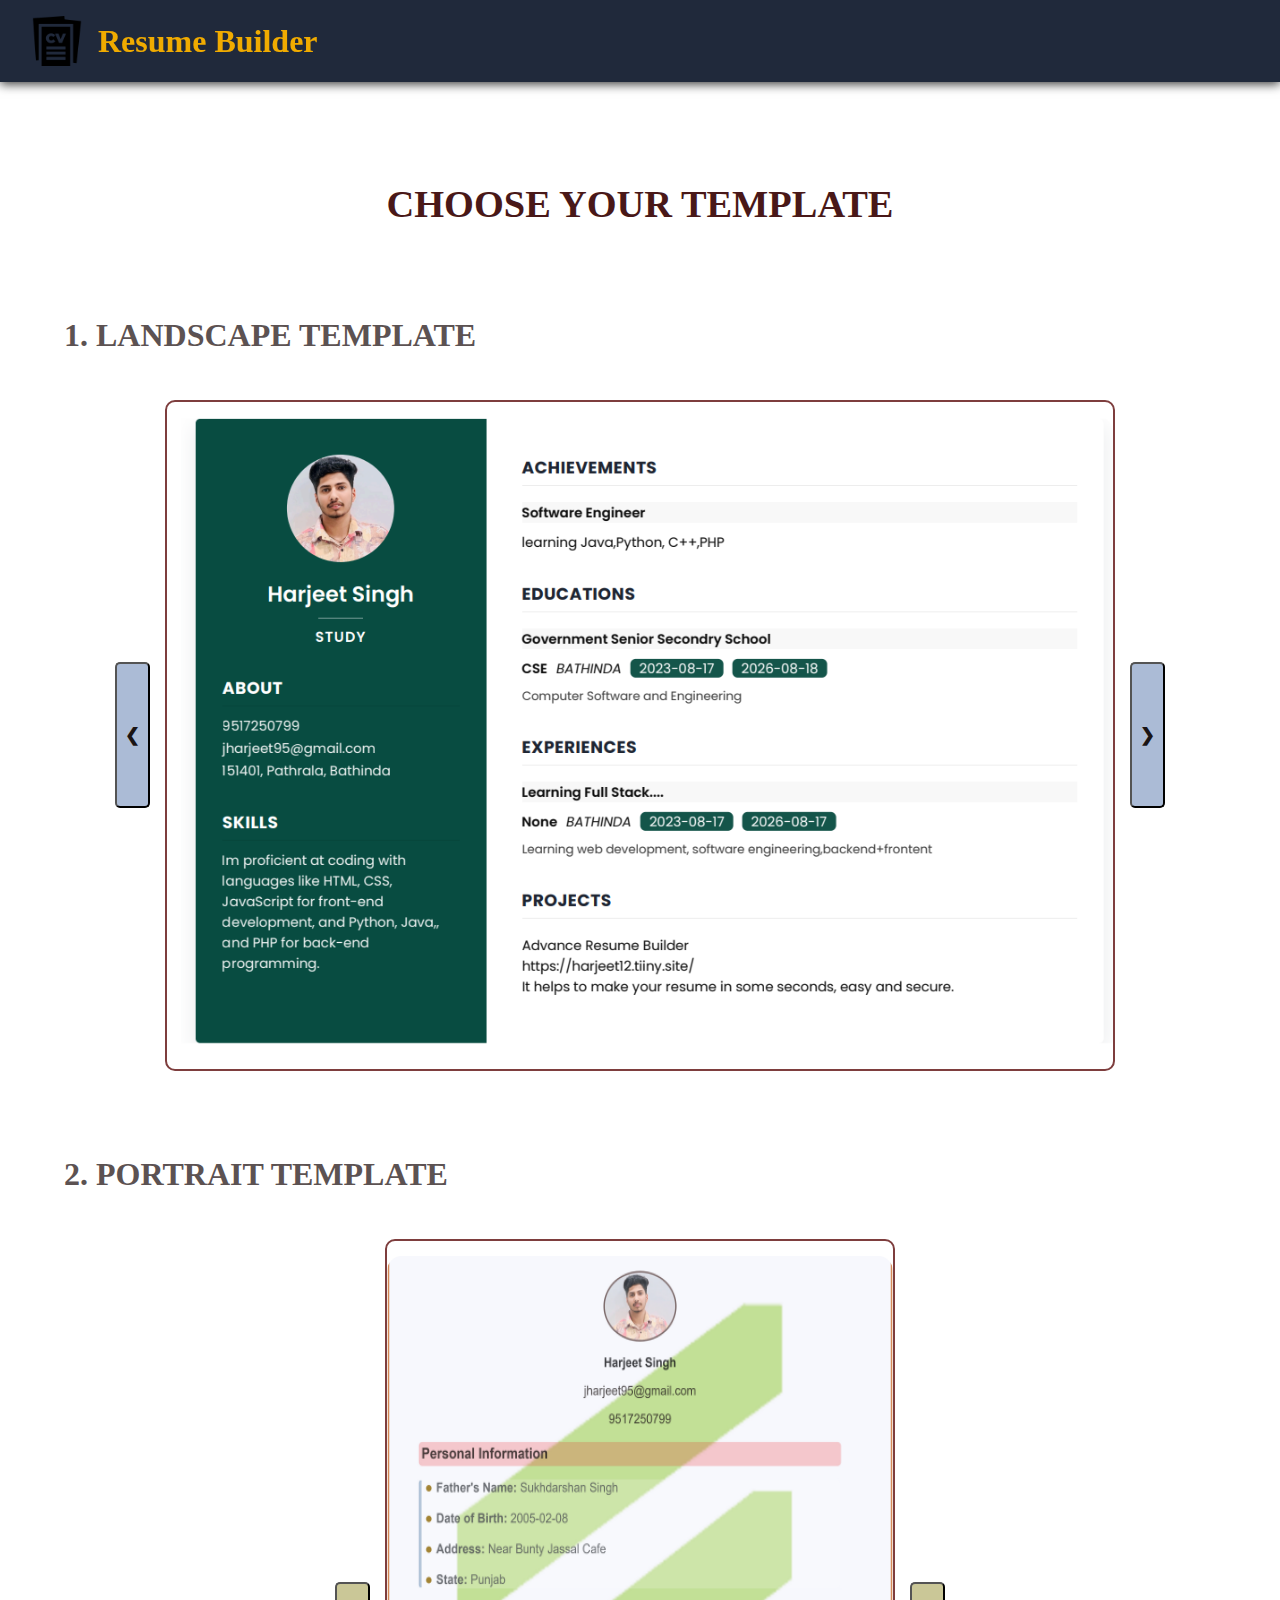
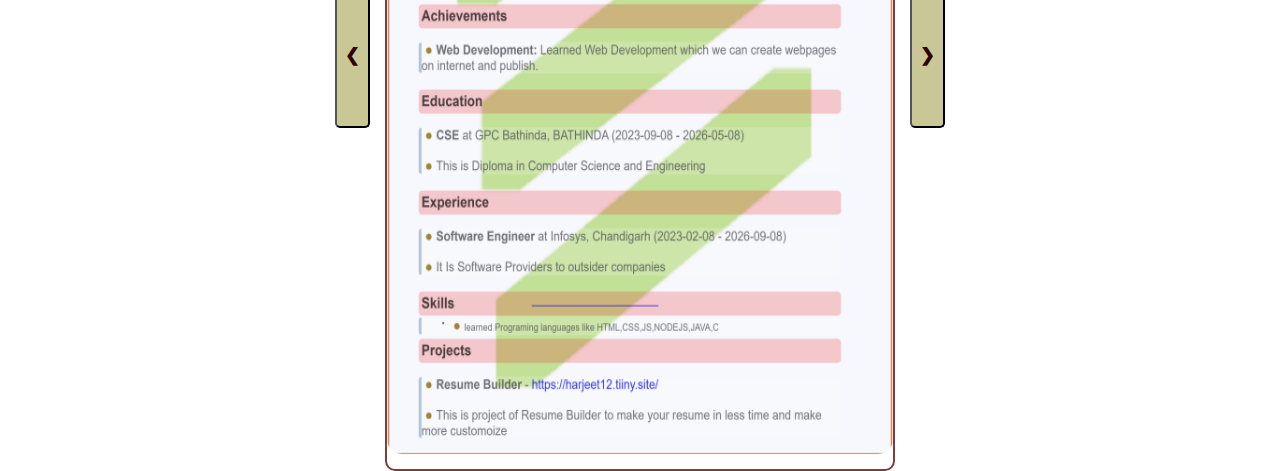
==== assets1/index.html @ 6966cf61 "Initial commit" ====
<!DOCTYPE html>
<html lang="en">

<head>
  <meta charset="UTF-8">
  <meta name="viewport" content="width=device-width, initial-scale=1.0">
  <title>Slide Left to Right</title>
  <style>
    /* Your existing CSS styles */
    .navbar {
      padding: 1rem 2rem;
      background: rgba(20, 30, 48, 0.95);
      box-shadow: 0 2px 10px rgba(0, 0, 0, 0.8);
      position: sticky;
      top: 0;
      z-index: 100;
    }

    .navbar .navbar-brand {
      display: flex;
      align-items: center;
      text-decoration: none;
    }

    .navbar .navbar-brand-icon {
      width: 50px;
      height: 50px;
      margin-right: 1rem;
      transition: transform 0.5s ease;
    }

    .navbar .navbar-brand-icon:hover {
      transform: rotate(360deg);
    }

    .navbar .navbar-brand-text {
      font-size: 2rem;
      font-weight: 700;
      color: #f0ab00;
    }

    .navbar .navbar-toggler-btn {
      display: none;
    }

    @keyframes sparkBorder {
      0% { box-shadow: 0 0 5px #1928ad, 0 0 10px #15014d; }
      50% { box-shadow: 0 0 10px #00ff00, 0 0 20px #00ff00; }
      100% { box-shadow: 0 0 5px #071483, 0 0 10px #3d0977; }
    }

    /* Slideshow Wrappers for outer buttons */
    .slideshow-wrapper {
      position: relative;
      max-width: 950px;
      margin: 20px auto;
    }

    .slideshow-wrapper-2 {
      position: relative;
      max-width: 510px;
      margin: 20px auto;
    }

    .slideshow-container {
      padding: 15px 0;
      margin: 0;
      max-width: 950px;
      max-height: 800px;
      overflow: hidden;
      border: 2px solid #7e3e3e;
      animation: sparkBorder 15s infinite alternate;
      border-radius: 10px;
      position: relative;
      overflow-x: auto;
      overflow-y: hidden;
      white-space: nowrap;
      display: flex;
      scroll-behavior: smooth;
      -webkit-overflow-scrolling: touch;
    }

    .slides {
      display: flex;
      transition: transform 0.5s ease-in-out;
    }

    .slides img {
      width: 100%;
      display: block;
      border-radius: 15px;
    }

    .prev,
    .next {
      position: absolute;
      top: 50%;
      transform: translateY(-50%);
      width: auto;
      padding: 60px 8px;
      color: rgb(26, 20, 20);
      background-color: #abbbd6;
      font-weight: bold;
      font-size: 18px;
      transition: 0.3s ease;
      border-radius: 5px;
      cursor: pointer;
      z-index: 10;
    
    }

    .prev {
      left: -50px;
    }

    .next {
      right: -50px;
    }

    .prev:hover,
    .next:hover {
      background-color: rgb(204, 177, 27);
    }

    .slideshow-container-2 {
      padding: 15px 0;
      margin: 0;
      max-width: 510px;
      max-height: 1000px;
      overflow: hidden;
      border: 2px solid #7e3e3e;
      animation: sparkBorder 15s infinite alternate;
      border-radius: 10px;
      position: relative;
      overflow-x: auto;
      overflow-y: hidden;
      white-space: nowrap;
      display: flex;
      scroll-behavior: smooth;
      -webkit-overflow-scrolling: touch;
    }

    .slides-2 {
      display: flex;
      transition: transform 0.5s ease-in-out;
    }

    .slides-2 img {
      width: 100%;
      display: block;
      border-radius: 15px;
    }

    .prev-2,
    .next-2 {
      position: absolute;
      top: 50%;
      transform: translateY(-50%);
      width: auto;
      padding: 60px 8px;
      color: #2e0303;
      background-color: rgb(202, 199, 151);
      font-weight: bold;
      font-size: 18px;
      transition: 0.3s ease;
      border-radius: 5px;
      cursor: pointer;
      z-index: 10;
    }

    .prev-2 {
      left: -50px;
    }

    .next-2 {
      right: -50px;
    }

    .prev-2:hover,
    .next-2:hover {
      background-color: rgb(139, 141, 11);
    }

    @keyframes pastelBgChange {
      0% { background-color: #f3bec1; }
      25% { background-color: #fdf7ad; }
      50% { background-color: #bde9ee; }
      75% { background-color: #bbf5d2; }
      100% { background-color: #fccccf; }
    }

    body {
      animation: pastelBgChange 10s infinite alternate ease-in-out;
      transition: background-color 3.5s ease-in-out;
      margin: 0;
      background-size: 300% 300%;
    }

    @keyframes gradientFlow {
      0% { background-position: 0% 0%; }
      100% { background-position: 100% 100%; }
    }

    .shape {
      position: absolute;
      opacity: 0.5;
      animation: floatMove 8s infinite alternate ease-in-out;
    }

    .circle {
      width: 120px;
      height: 120px;
      background: rgba(255, 255, 255, 0.3);
      border-radius: 50%;
    }

    .square {
      width: 90px;
      height: 90px;
      background: rgba(255, 255, 255, 0.4);
      transform: rotate(45deg);
    }

    @keyframes floatMove {
      0% { transform: translateY(0px) translateX(0px) scale(1); opacity: 0.8; }
      100% { transform: translateY(-60px) translateX(40px) scale(1.2); opacity: 1; }
    }

    .glow {
      position: absolute;
      background: rgba(255, 255, 255, 0.15);
      border-radius: 50%;
      animation: pulseGlow 5s infinite alternate ease-in-out;
    }

    @keyframes pulseGlow {
      0% { transform: scale(1); opacity: 0.5; }
      100% { transform: scale(1.8); opacity: 0.2; }
    }

    .parallax {
      position: absolute;
      width: 100%;
      height: 100%;
      background: radial-gradient(circle, rgba(255, 255, 255, 0.1) 0%, transparent 70%);
    }

    h1 {
      margin-top: 100px;
      font-size: 2.4rem;
      color: #491818;
      text-align: center;
      text-transform: uppercase;
      font-weight: bold;
      position: relative;
      transition: transform 0.3s ease, text-shadow 0.3s ease;
    }

    h1:hover {
      transform: scale(1.0) rotate(21255deg);
      text-shadow: 0 0 10px #382d1c, 0 0 20px #493e36, 0 0 30px #291c18;
    }

    @keyframes neonGlow {
      0% { text-shadow: 0 0 5px #ff9d00, 0 0 10px #ff7300; }
      50% { text-shadow: 0 0 15px #ff3b00, 0 0 25px #ff7300; }
      100% { text-shadow: 0 0 5px #ff9d00, 0 0 10px #ff7300; }
    }

    h1 {
      animation: neonGlow 1.5s infinite alternate ease-in-out;
    }

    h2 { 
      margin-left: 5%;
      margin-top: 65px;
      font-size: 2rem;
      color: #5c5252;
      text-align: center;
      text-transform: uppercase;
      font-weight: bold;
      position: relative;
      display: inline-block;
      cursor: pointer;
      transition: color 0.3s ease-in-out;
    }

    h2::after {
      content: "";
      position: absolute;
      width: 0%;
      height: 3px;
      bottom: -5px;
      left: 50%;
      background: linear-gradient(90deg, #ff9d00, #ff3b00);
      transition: width 0.4s ease-in-out, left 0.4s ease-in-out;
    }

    h2:hover {
      color: #ff7300;
      text-shadow: 0 0 10px rgba(255, 115, 0, 0.7);
    }

    h2:hover::after {
      width: 100%;
      left: 0%;
    }

    @media (max-width: 1000px){
/* Mobile-First Slideshow Containers with Outer Buttons */
.slideshow-wrapper, .slideshow-wrapper-2 {
  position: relative;
  width: 100%;
  padding: 0 40px; /* Space for outer buttons */
  box-sizing: border-box;
}

.slideshow-container, .slideshow-container-2 {
  padding: 10px 0;
  margin: 15px 0;
  width: 100%;
  overflow: hidden;
  border: 2px solid #7e3e3e;
  border-radius: 8px;
  animation: sparkBorder 15s infinite alternate;
}

/* Navigation Buttons (Outside Containers) */
.prev, .next, .prev-2, .next-2 {
  position: absolute;
  top: 50%;
  transform: translateY(-50%);
  width: 10px;
  height: 10px;
  background-color: #9ca0a7;
  color: #1a1414;
  font-weight: bold;
  font-size: 16px;
  border-radius: 4px;
  border: none;
  cursor: pointer;
  z-index: 10;
  display: flex;
  align-items: center;
  justify-content: center;
  padding: 70px 10px;
margin: 2%;

}

.prev, .prev-2 { left: 0; }
.next, .next-2 { right: 0; }
    }
/* Mobile-specific adjustments */
@media (max-width: 480px) {
  .slideshow-wrapper, .slideshow-wrapper-2 {
    padding: 0 30px;
  }
  
  .prev, .next, .prev-2, .next-2 {
    padding: 30px 5px;
    font-size: 14px;
    margin: 2%;
  }

  h1 {
    font-size: 1.8rem;
    margin-top: 70px;
  }

  h2 {
    font-size: 1.5rem;
    margin-top: 40px;
  }
}


</style>
</head>

<body>
  <nav class="navbar">
    <div class="container">
      <div class="navbar-content">
        <div class="brand-and-toggler">
          <a href="index.html" class="navbar-brand">
            <img src="curriculum-vitae.png" alt="CV Icon" class="navbar-brand-icon" />
            <span class="navbar-brand-text">Resume <span>Builder</span></span>
          </a>
          <button type="button" class="navbar-toggler-btn">
            <div class="bars">
              <div class="bar"></div>
              <div class="bar"></div>
              <div class="bar"></div>
            </div>
          </button>
        </div>
      </div>
    </div>
  </nav>
  <div class="parallax">
    <h1>Choose Your Template</h1>
    <h2>1. Landscape Template</h2>
    <div class="slideshow-wrapper">
      <button class="prev" onclick="prevSlide()">&#10094;</button>
      <div class="slideshow-container">
        <div class="slides">
          <img src="assets/template0/template0.png" alt="Image 1" onclick="goToPage('assets/template0/resume.html')">
          <img src="assets/template1/templete1.png" alt="Image 2" onclick="goToPage('assets/template1/resume3.html')">
        </div>
      </div>
      <button class="next" onclick="nextSlide()">&#10095;</button>
    </div>
    <h2>2. Portrait Template</h2>
    <div class="slideshow-wrapper-2">
      <button class="prev-2" onclick="prevSlide2()">&#10094;</button>
      <div class="slideshow-container-2">
        <div class="slides-2">
          <img src="assets/template2/template2.png" alt="Image 1" onclick="goToPage('assets/template2/index.html')">
          <img src="assets/template3/templete3.png" alt="Image 2" onclick="goToPage('assets/template3/index.html')">
        </div>
      </div>
      <button class="next-2" onclick="nextSlide2()">&#10095;</button>
    </div>
  </div>

  <script>
    let slideIndex = 0;
    let slideIndex2 = 0;
    const slides = document.querySelector('.slides');
    const slides2 = document.querySelector('.slides-2');
    const totalSlides = slides.children.length;
    const totalSlides2 = slides2.children.length;

    function showSlide(index, slides, totalSlides) {
      if (index >= totalSlides) {
        index = 0;
      } else if (index < 0) {
        index = totalSlides - 1;
      }
      const offset = -index * 100;
      slides.style.transform = `translateX(${offset}%)`;
      return index;
    }

    function nextSlide() {
      slideIndex++;
      slideIndex = showSlide(slideIndex, slides, totalSlides);
    }

    function prevSlide() {
      slideIndex--;
      slideIndex = showSlide(slideIndex, slides, totalSlides);
    }

    function nextSlide2() {
      slideIndex2++;
      slideIndex2 = showSlide(slideIndex2, slides2, totalSlides2);
    }

    function prevSlide2() {
      slideIndex2--;
      slideIndex2 = showSlide(slideIndex2, slides2, totalSlides2);
    }

    function goToPage(pageUrl) {
      window.location.href = pageUrl;
    }
  </script>
</body>
</html>
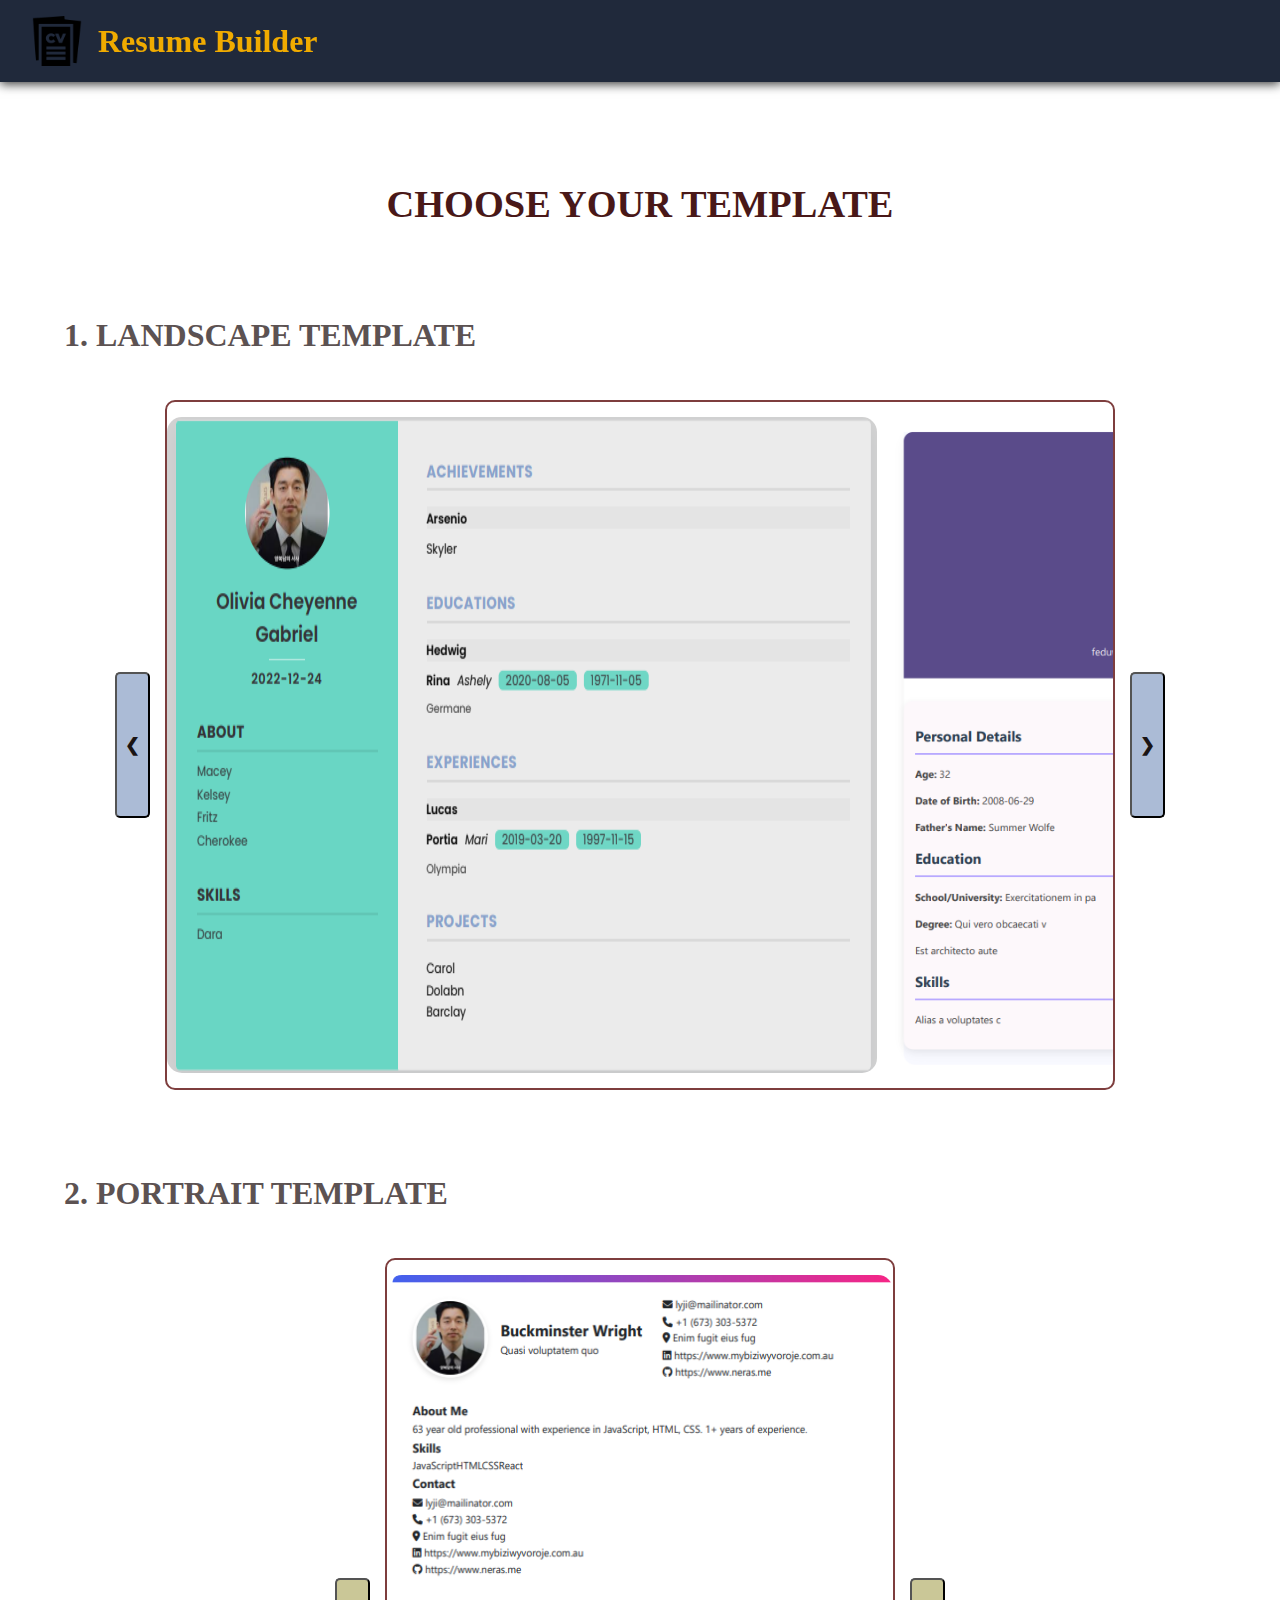
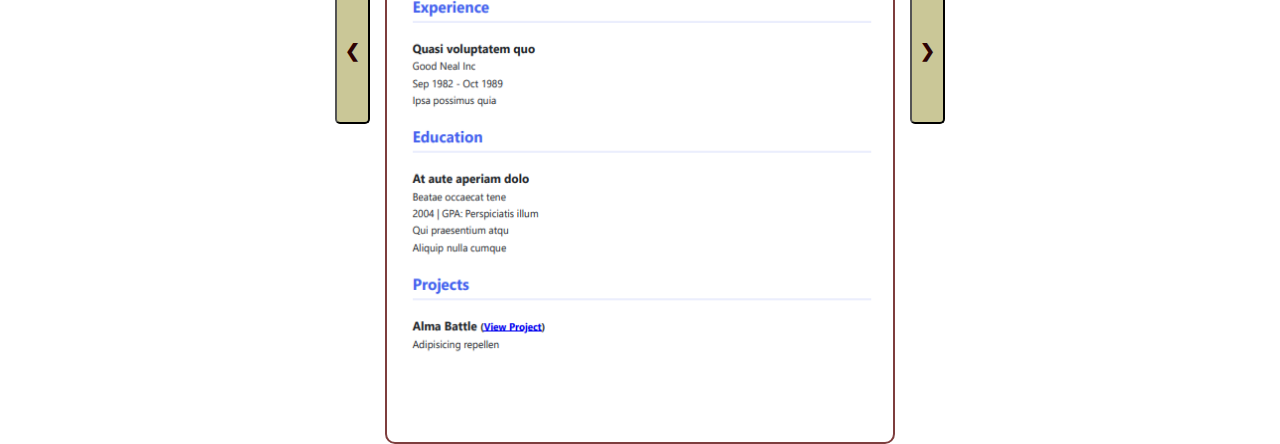
==== commit c42e846a: "push" ====
--- a/assets1/index.html
+++ b/assets1/index.html
@@ -406,7 +406,7 @@
       <div class="slideshow-container">
         <div class="slides">
           <img src="assets/template0/template0.png" alt="Image 1" onclick="goToPage('assets/template0/resume.html')">
-          <img src="assets/template1/templete1.png" alt="Image 2" onclick="goToPage('assets/template1/resume3.html')">
+          <img src="assets/template1/template1.png" alt="Image 2" onclick="goToPage('assets/template1/resume3.html')">
         </div>
       </div>
       <button class="next" onclick="nextSlide()">&#10095;</button>
@@ -417,7 +417,8 @@
       <div class="slideshow-container-2">
         <div class="slides-2">
           <img src="assets/template2/template2.png" alt="Image 1" onclick="goToPage('assets/template2/index.html')">
-          <img src="assets/template3/templete3.png" alt="Image 2" onclick="goToPage('assets/template3/index.html')">
+          <img src="assets/template4/template4.png" alt="Image 2" onclick="goToPage('assets/template3/index.html')">
+          <img src="assets/template3/template3.png" alt="Image 2" onclick="goToPage('assets/template4/index.html')">
         </div>
       </div>
       <button class="next-2" onclick="nextSlide2()">&#10095;</button>
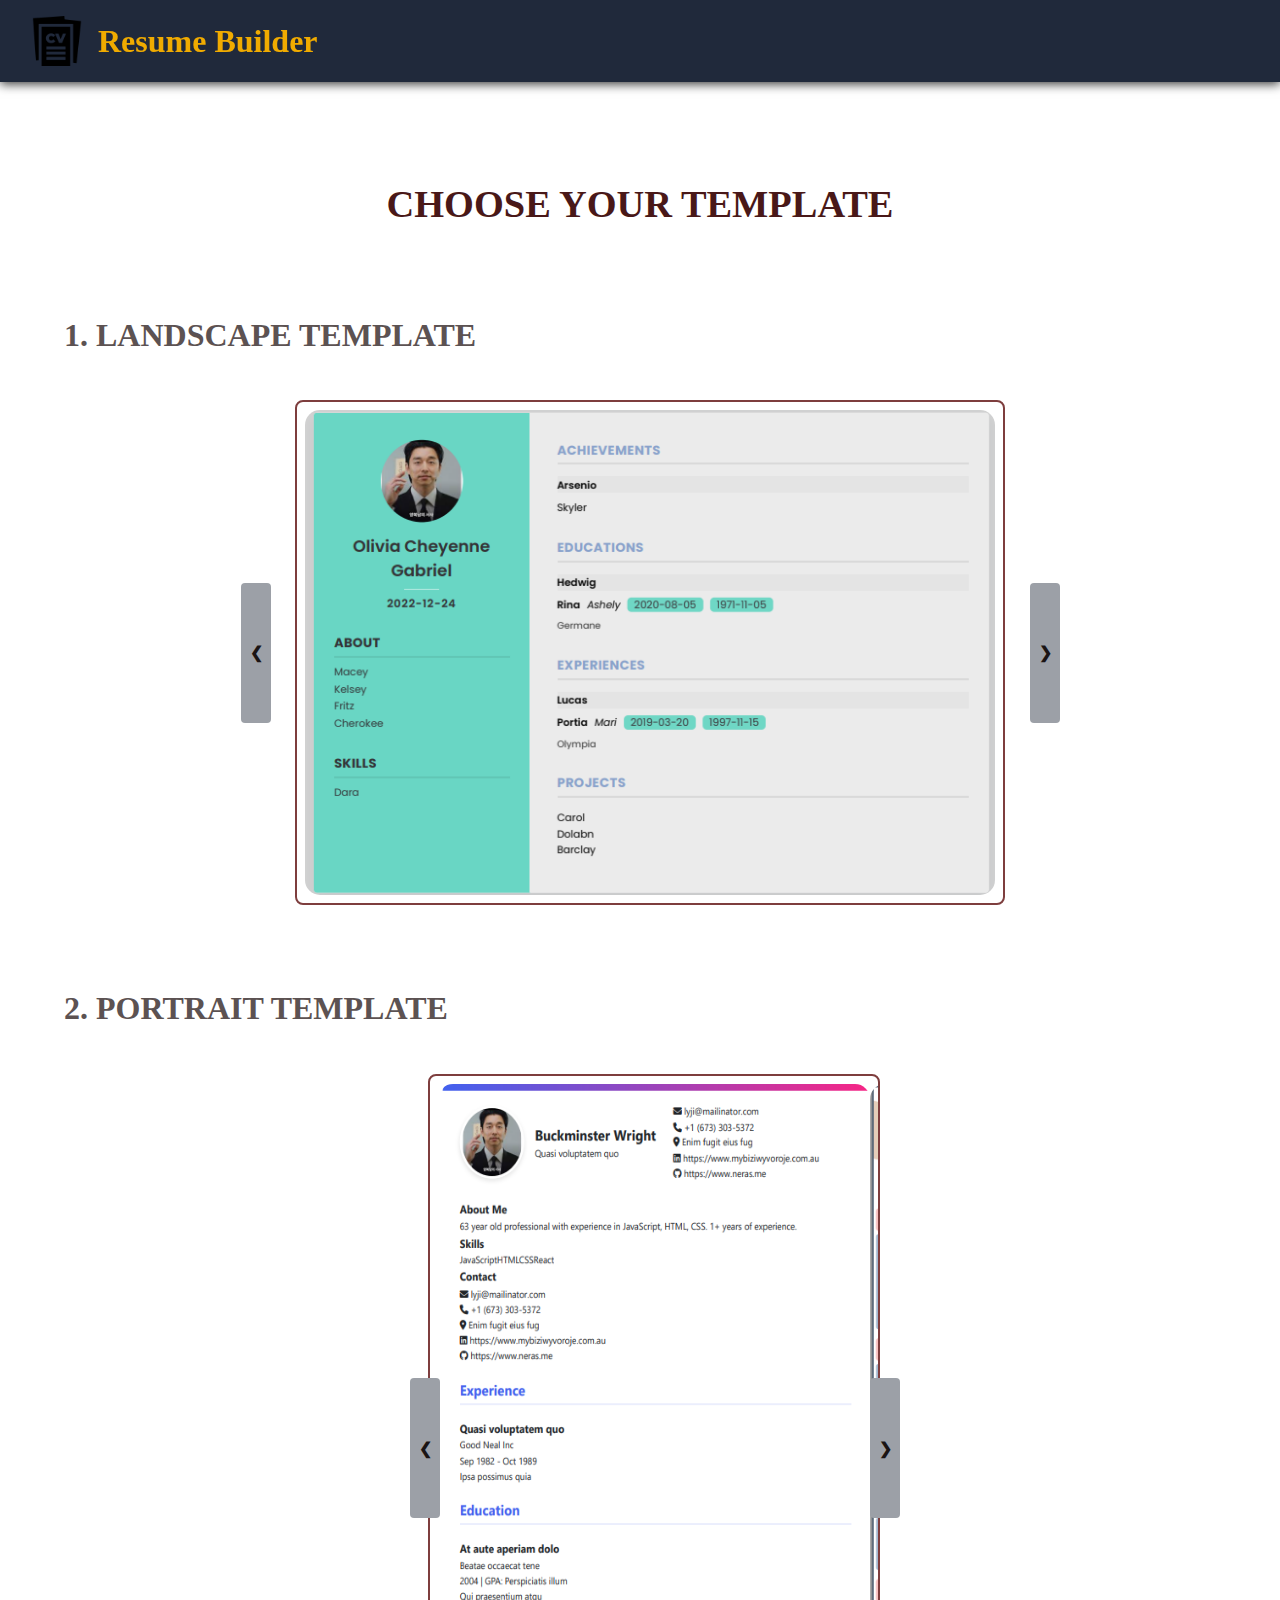
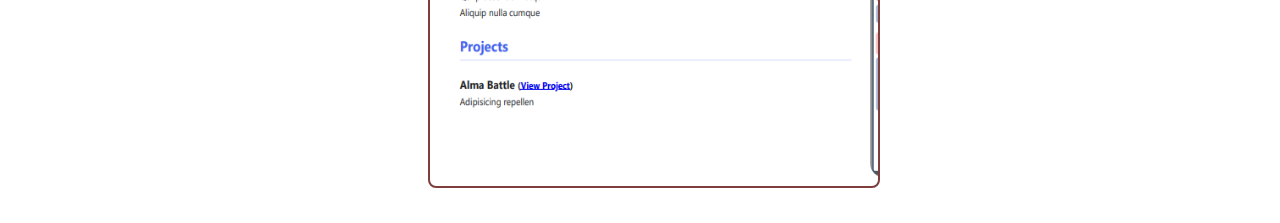
==== commit f4951eb6: "post" ====
--- a/assets1/index.html
+++ b/assets1/index.html
@@ -257,7 +257,7 @@
     }
 
     h1:hover {
-      transform: scale(1.0) rotate(21255deg);
+      transform: scale(1.0) rotate(212323255deg);
       text-shadow: 0 0 10px #382d1c, 0 0 20px #493e36, 0 0 30px #291c18;
     }
 
@@ -306,7 +306,87 @@
       left: 0%;
     }
 
-    @media (max-width: 1000px){
+    @media (min-width: 768px){
+/* Mobile-First Slideshow Containers with Outer Buttons */
+.slideshow-wrapper {
+
+  position: relative;
+  max-width: 1050px;
+  padding-left:180px;
+  padding-right: 180px; /* Space for outer buttons */
+  box-sizing: border-box;
+}
+ .slideshow-wrapper-2 {
+
+  position: relative;
+  max-width: 1000px;
+  padding-left:288px;
+  padding-bottom: 20px;
+  padding-right: 280px; /* Space for outer buttons */
+  box-sizing: border-box;
+}
+
+.slideshow-container, .slideshow-container-2 {
+  padding: 8px;
+  margin: 15px 0;
+  width: 100%;
+  overflow: hidden;
+  border: 2px solid #7e3e3e;
+  border-radius: 8px;
+  animation: sparkBorder 15s infinite alternate;
+}
+
+/* Navigation Buttons (Outside Containers) */
+.prev, .next{
+  position: absolute;
+  top: 50%;
+  transform: translateY(-50%);
+  width: 10px;
+  height: 10px;
+  background-color: #9ca0a7;
+  color: #1a1414;
+  font-weight: bold;
+  font-size: 16px;
+  border-radius: 4px;
+  border: none;
+  cursor: pointer;
+  z-index: 10;
+  display: flex;
+  align-items: center;
+  justify-content: center;
+  padding: 70px 15px;
+  margin-left: 12%;
+  margin-right: 10%;
+
+}
+.prev-2, .next-2{
+  position: absolute;
+  top: 50%;
+  transform: translateY(-50%);
+  width: 10px;
+  height: 10px;
+  background-color: #9ca0a7;
+  color: #1a1414;
+  font-weight: bold;
+  font-size: 16px;
+  border-radius: 4px;
+  border: none;
+  cursor: pointer;
+  z-index: 10;
+  display: flex;
+  align-items: center;
+  justify-content: center;
+  padding: 70px 15px;
+  margin-left: 27%;
+  margin-right: 24%;
+
+}
+
+.prev, .prev-2 { left: 0; }
+.next, .next-2 { right: 0; }
+    }
+
+    @media (max-width: 768px){
 /* Mobile-First Slideshow Containers with Outer Buttons */
 .slideshow-wrapper, .slideshow-wrapper-2 {
   position: relative;
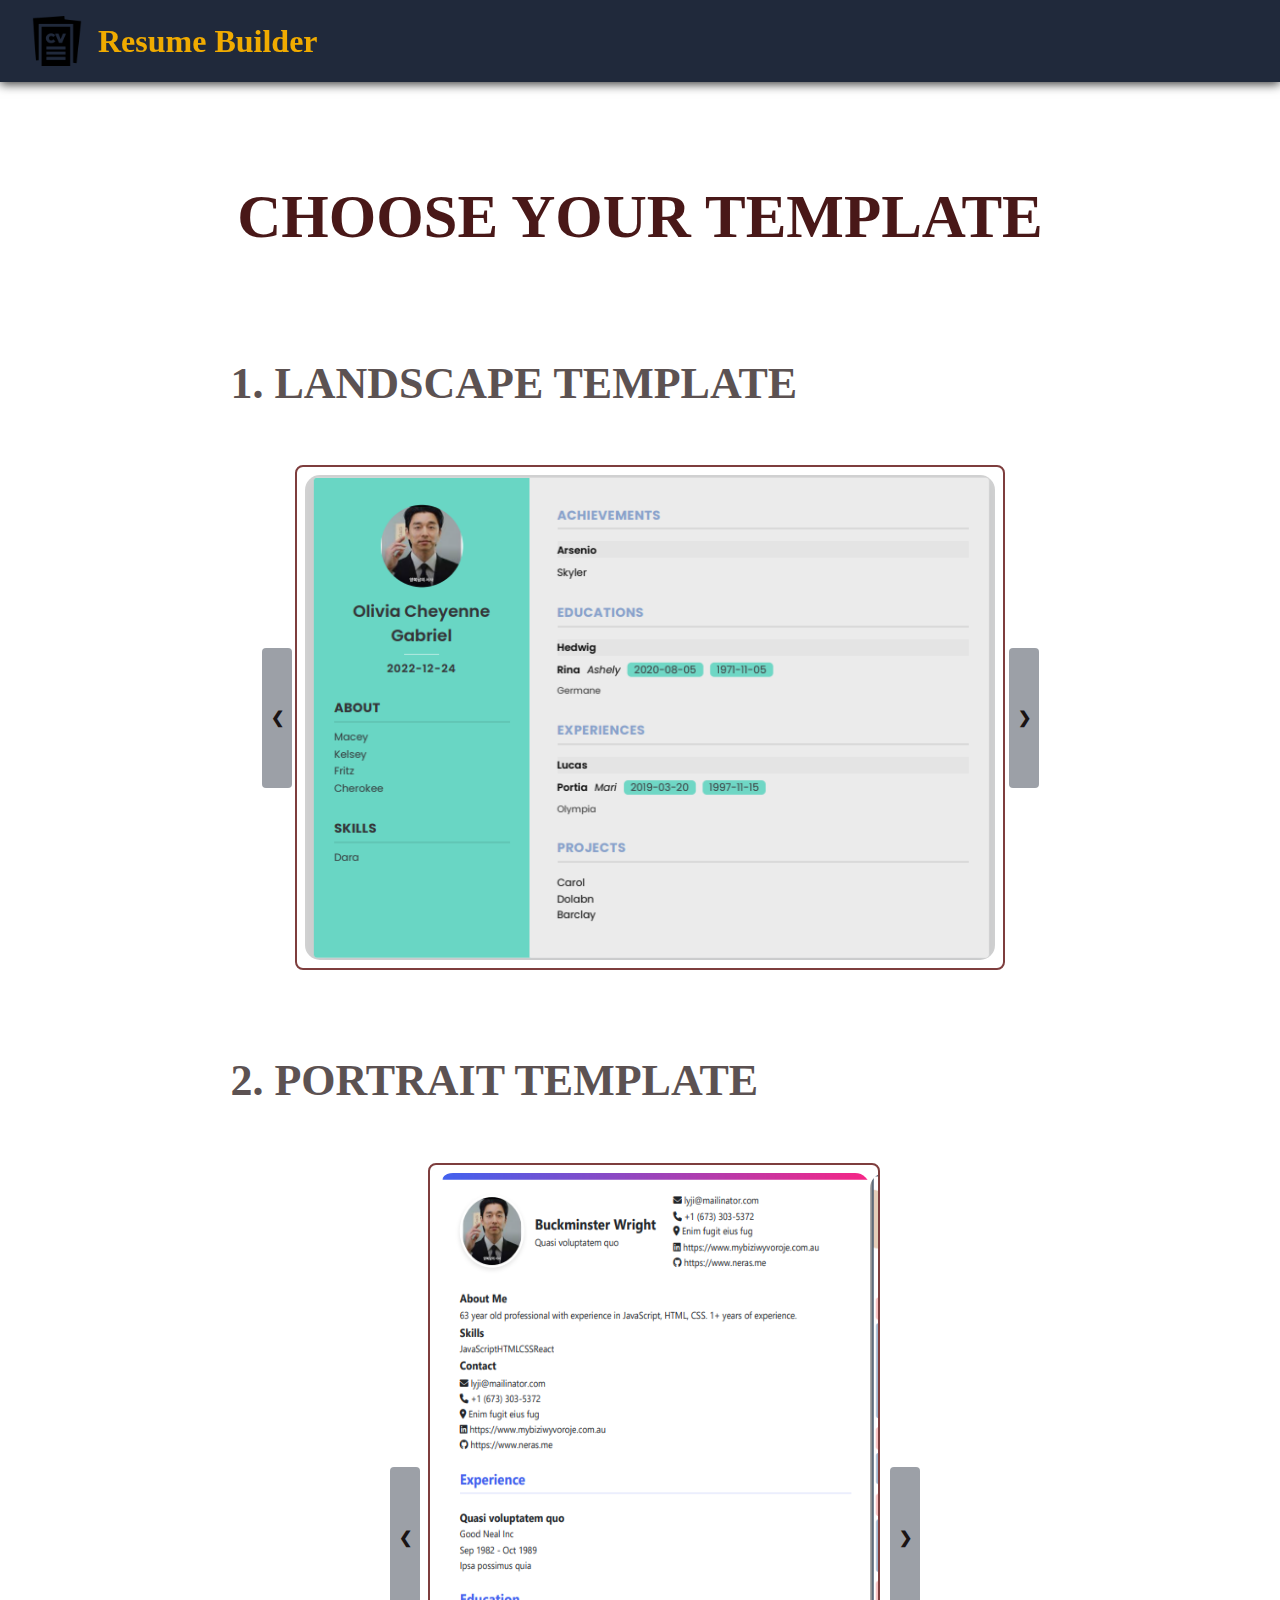
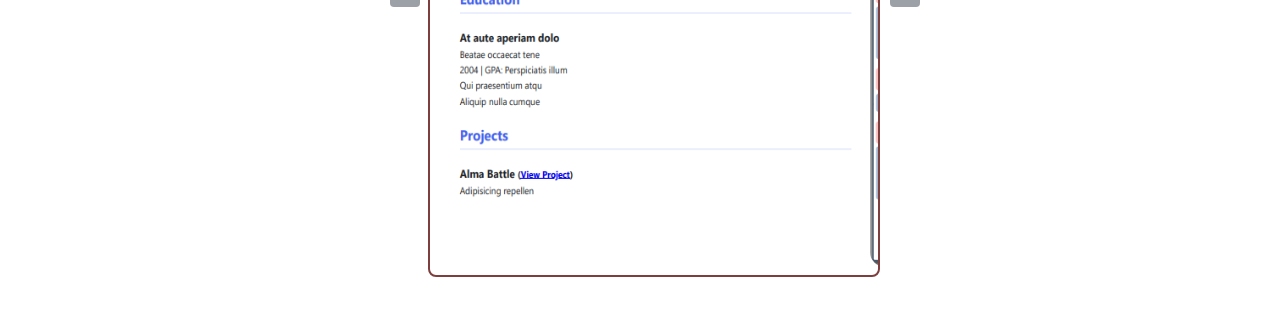
==== commit 2f582178: "post" ====
--- a/assets1/index.html
+++ b/assets1/index.html
@@ -257,19 +257,38 @@
     }
 
     h1:hover {
-      transform: scale(1.0) rotate(212323255deg);
+
+      transform: scale(1.0) rotate(5deg);
       text-shadow: 0 0 10px #382d1c, 0 0 20px #493e36, 0 0 30px #291c18;
     }
 
     @keyframes neonGlow {
       0% { text-shadow: 0 0 5px #ff9d00, 0 0 10px #ff7300; }
-      50% { text-shadow: 0 0 15px #ff3b00, 0 0 25px #ff7300; }
-      100% { text-shadow: 0 0 5px #ff9d00, 0 0 10px #ff7300; }
+      50% { text-shadow: 0 0 15px #ff3b00, 0 0 25px #4e14d3; }
+      100% { text-shadow: 0 0 5px #ff9d00, 0 0 10px #3a045e; }
     }
 
     h1 {
-      animation: neonGlow 1.5s infinite alternate ease-in-out;
-    }
+      animation: neonGlow 0.5s infinite alternate ease-in-out;
+    }
+    h1::before {
+            content: '';
+            position: absolute;
+            width: 100%;
+            height: 100%;
+            background: radial-gradient(circle, rgba(255, 255, 0, 0.7), rgba(255, 69, 0, 0.4), transparent);
+            top: 50%;
+            left: 50%;
+            transform: translate(-50%, -50%) scale(0);
+            opacity: 0;
+            transition: transform 0.3s ease-out, opacity 0.3s ease-out;
+            border-radius: 50%;
+            filter: blur(10px);
+        }
+
+        h1:hover::before {
+            transform: translate(-50%, -50%) scale(2);
+            opacity: 1;}
 
     h2 { 
       margin-left: 5%;
@@ -307,6 +326,15 @@
     }
 
     @media (min-width: 768px){
+
+    h1{
+     
+      font-size: 61px;
+    }
+    h2{
+      margin-left: 18%;
+      font-size: 44px;
+    }
 /* Mobile-First Slideshow Containers with Outer Buttons */
 .slideshow-wrapper {
 
@@ -355,8 +383,11 @@
   align-items: center;
   justify-content: center;
   padding: 70px 15px;
-  margin-left: 12%;
-  margin-right: 10%;
+  margin-left: 14%;
+  margin-right: 12%;
+}
+  
+
 
 }
 .prev-2, .next-2{
@@ -377,14 +408,14 @@
   align-items: center;
   justify-content: center;
   padding: 70px 15px;
-  margin-left: 27%;
-  margin-right: 24%;
+  margin-left: 25%;
+  margin-right:22%;
 
 }
 
 .prev, .prev-2 { left: 0; }
 .next, .next-2 { right: 0; }
-    }
+    
 
     @media (max-width: 768px){
 /* Mobile-First Slideshow Containers with Outer Buttons */
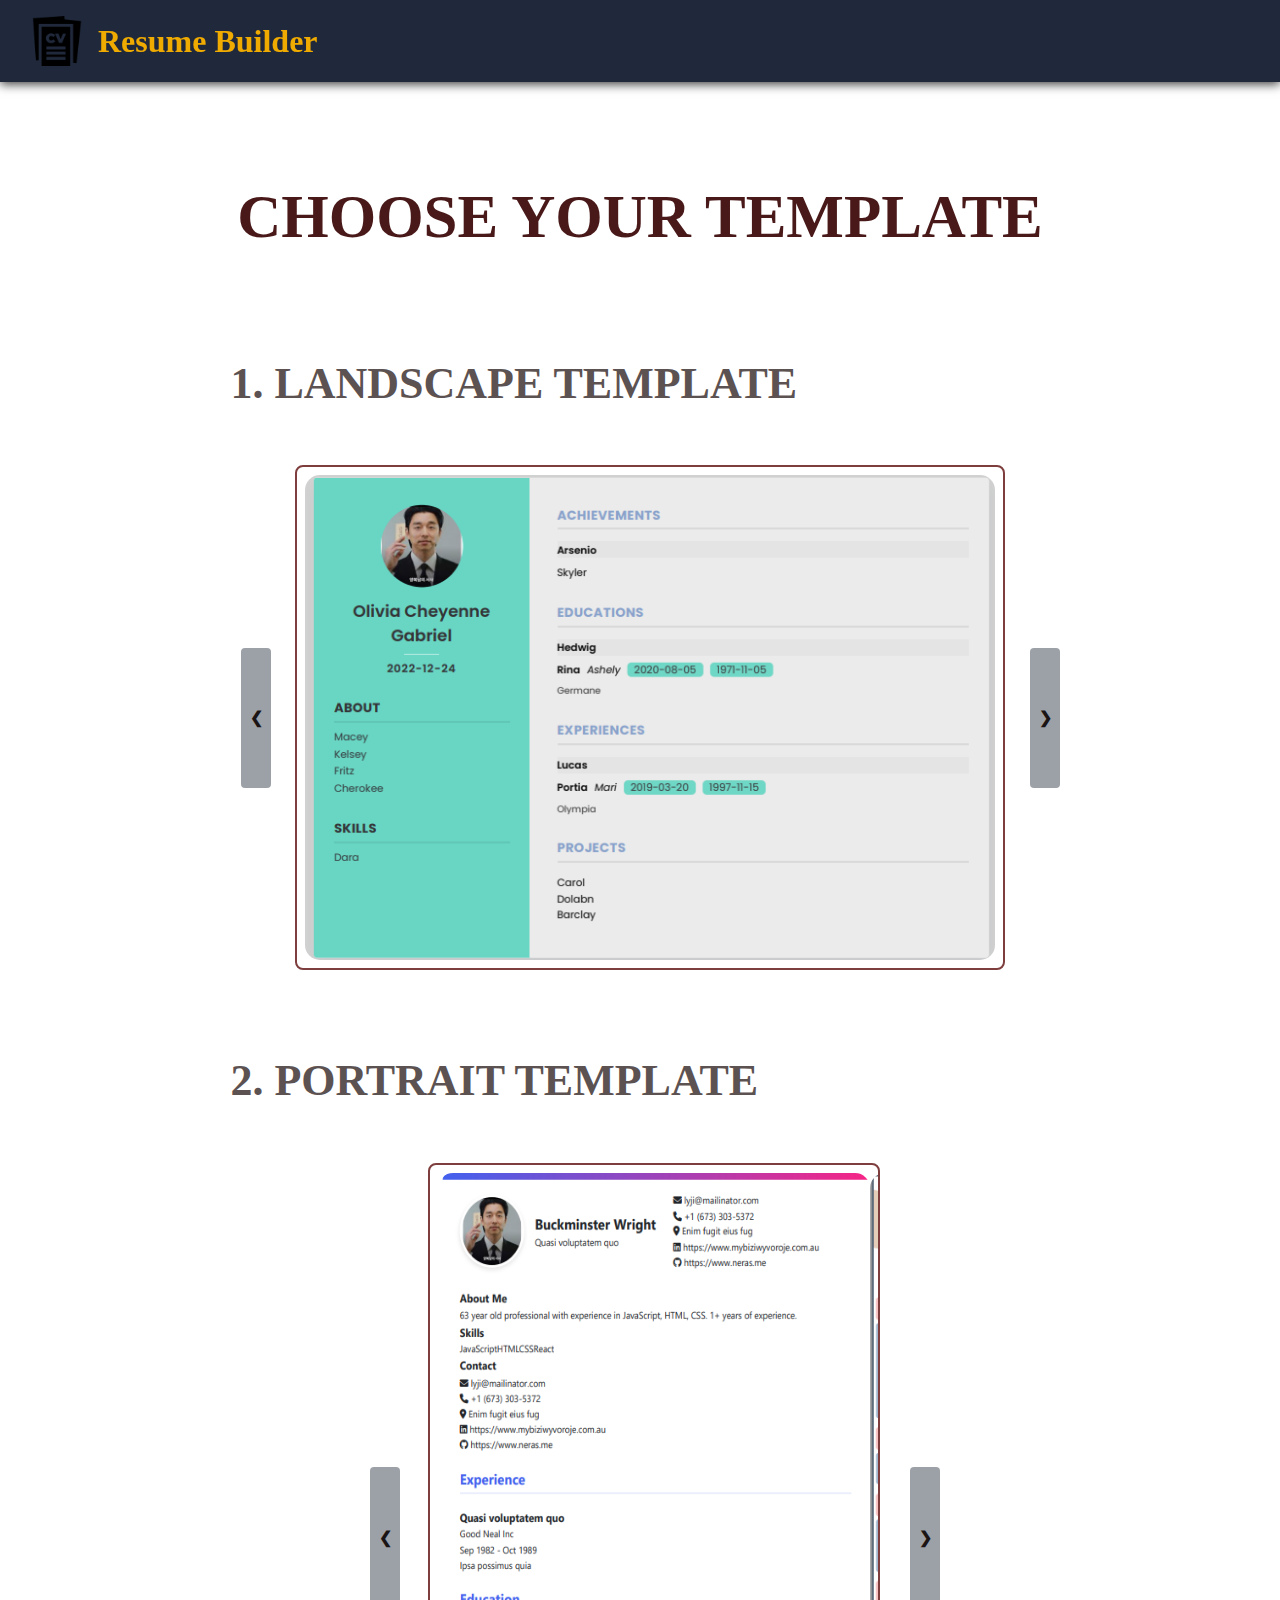
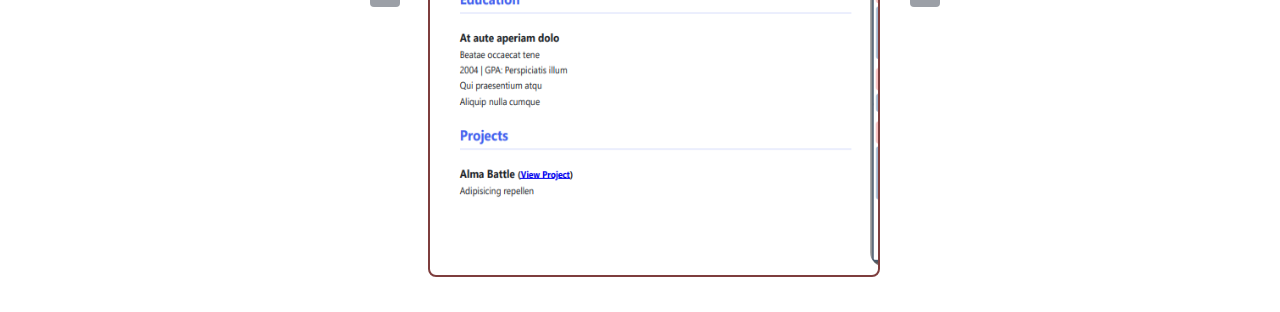
==== commit ff4a8978: "post" ====
--- a/assets1/index.html
+++ b/assets1/index.html
@@ -383,8 +383,8 @@
   align-items: center;
   justify-content: center;
   padding: 70px 15px;
-  margin-left: 14%;
-  margin-right: 12%;
+  margin-left: 12%;
+  margin-right: 10%;
 }
   
 
@@ -408,8 +408,8 @@
   align-items: center;
   justify-content: center;
   padding: 70px 15px;
-  margin-left: 25%;
-  margin-right:22%;
+  margin-left: 23%;
+  margin-right:20%;
 
 }
 
